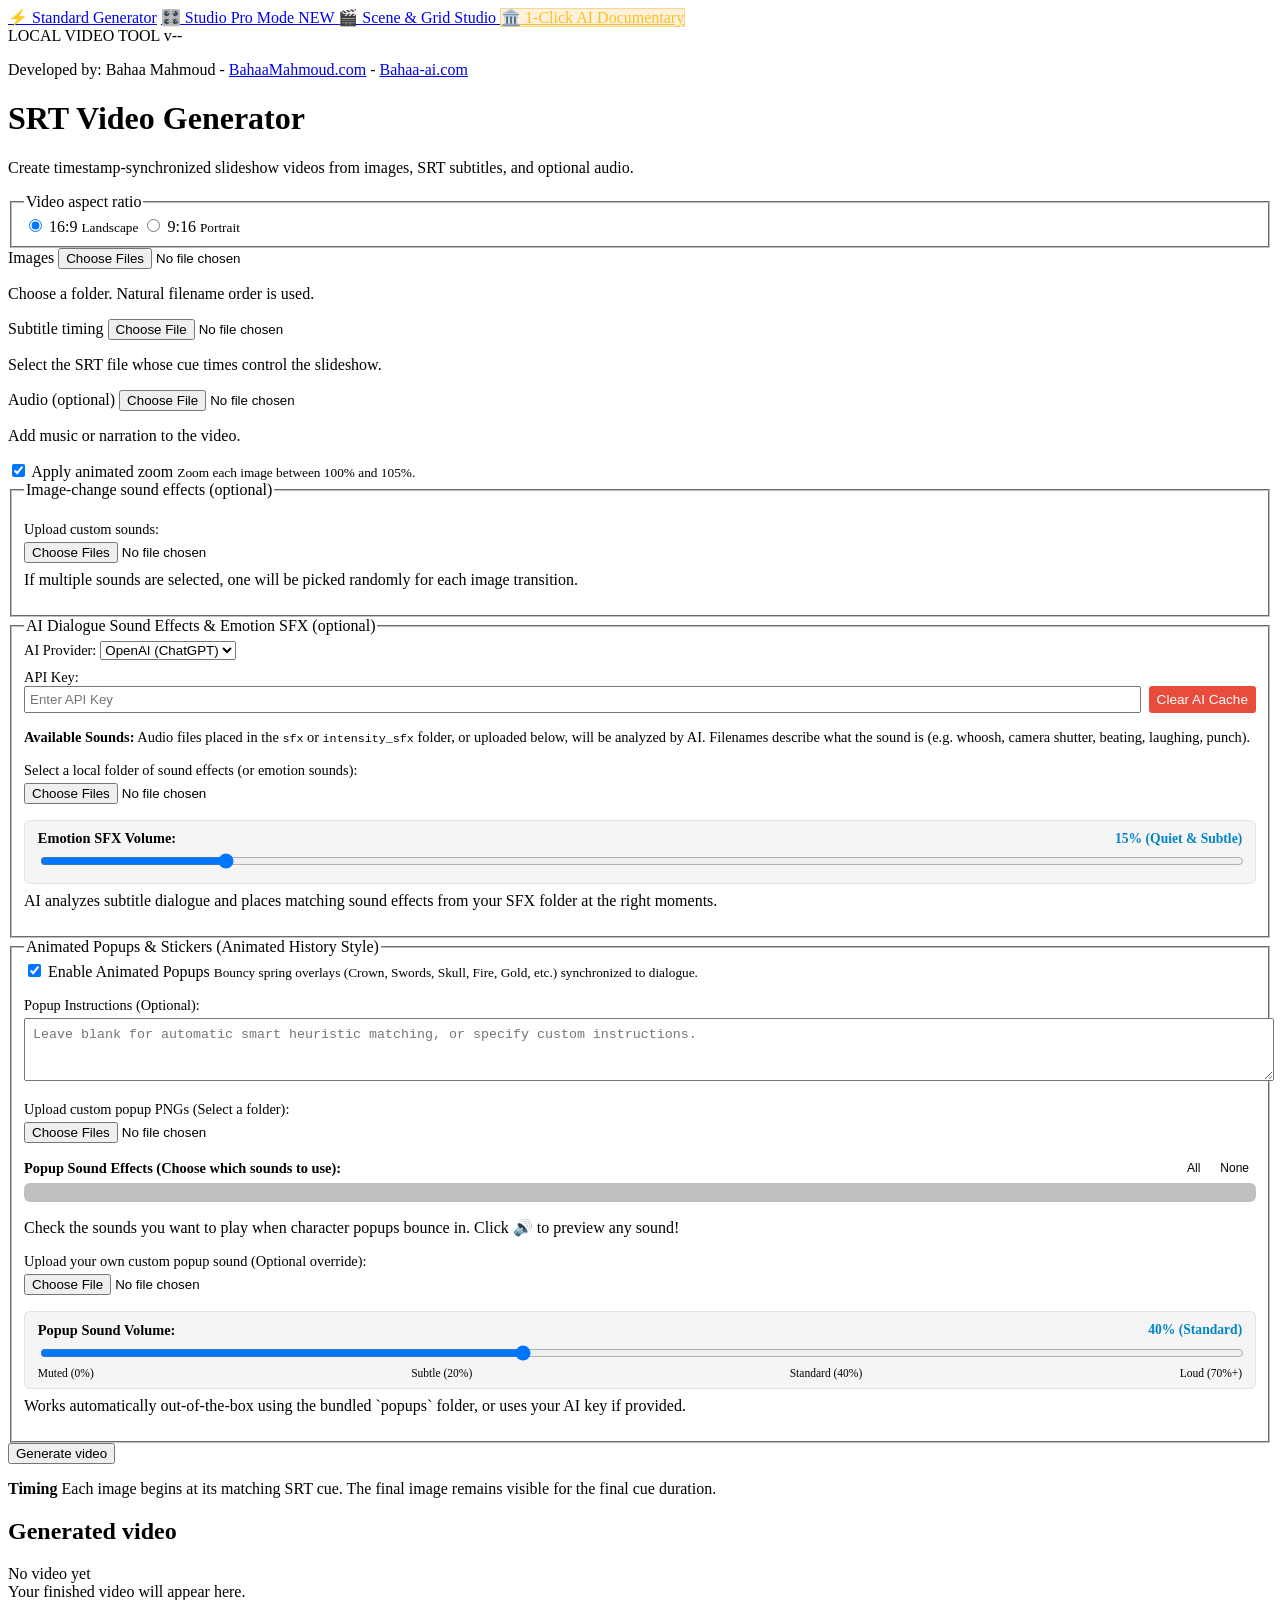
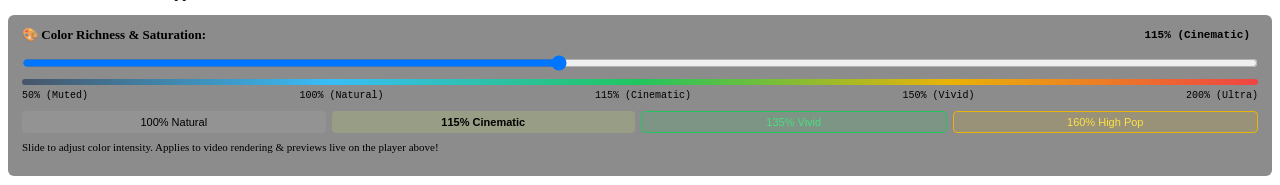
==== web/index.html @ ee442a03 "Initial commit: SRT Video Generator and Documentary Studio" ====
<!doctype html>
<html lang="en">
<head>
  <meta charset="UTF-8">
  <meta name="viewport" content="width=device-width, initial-scale=1.0">
  <title>SRT Video Generator</title>
  <link rel="icon" type="image/png" href="/img/favicon.png">
  <link rel="stylesheet" href="/styles.css">
</head>
<body>
  <main class="shell">
    <div class="mode-nav-bar">
      <div class="mode-tabs">
        <a href="/" class="mode-tab active">⚡ Standard Generator</a>
        <a href="/studio.html" class="mode-tab">
          <span>🎛️ Studio Pro Mode</span>
          <span class="mode-badge-new">NEW</span>
        </a>
        <a href="/scene_studio.html" class="mode-tab">
          <span>🎬 Scene & Grid Studio</span>
        </a>
        <a href="/documentary_studio.html" class="mode-tab" style="background: rgba(245, 158, 11, 0.15); color: #fbbf24; border: 1px solid rgba(245, 158, 11, 0.35);">
          <span>🏛️ 1-Click AI Documentary</span>
        </a>
      </div>
      <p class="eyebrow" style="margin: 0;">
        LOCAL VIDEO TOOL <span id="app-version">v--</span>
      </p>
    </div>
    <header>
      <p class="eyebrow">
        <span class="developer-credit">Developed by: Bahaa Mahmoud -
          <a href="https://BahaaMahmoud.com" target="_blank" rel="noopener noreferrer">BahaaMahmoud.com</a> -
          <a href="https://Bahaa-ai.com" target="_blank" rel="noopener noreferrer">Bahaa-ai.com</a>
        </span>
      </p>
      <div class="brand-lockup">
        <span class="app-mark" aria-hidden="true"></span>
        <h1 id="app-name">SRT Video Generator</h1>
      </div>
      <p id="app-description" class="intro">Create timestamp-synchronized slideshow videos from images, SRT subtitles, and optional audio.</p>
    </header>

    <div class="workspace">
      <form id="generator-form" class="controls">
        <fieldset class="field-group ratio-group">
          <legend>Video aspect ratio</legend>
          <label class="radio-option">
            <input type="radio" name="aspect_ratio" value="16:9" checked>
            <span>16:9 <small>Landscape</small></span>
          </label>
          <label class="radio-option">
            <input type="radio" name="aspect_ratio" value="9:16">
            <span>9:16 <small>Portrait</small></span>
          </label>
        </fieldset>

        <section class="field-group">
          <label for="image-folder">Images</label>
          <input id="image-folder" name="images" type="file" accept="image/*" webkitdirectory multiple required>
          <p id="image-summary" class="hint">Choose a folder. Natural filename order is used.</p>
        </section>

        <section class="field-group">
          <label for="srt-file">Subtitle timing</label>
          <input id="srt-file" name="srt_file" type="file" accept=".srt,text/srt" required>
          <p id="srt-summary" class="hint">Select the SRT file whose cue times control the slideshow.</p>
        </section>

        <section class="field-group">
          <label for="audio-file">Audio <span class="optional">(optional)</span></label>
          <input id="audio-file" name="audio_file" type="file" accept="audio/*">
          <p id="audio-summary" class="hint">Add music or narration to the video.</p>
        </section>

        <label class="checkbox-row" for="apply-zoom">
          <input id="apply-zoom" name="apply_zoom" type="checkbox" checked>
          <span>Apply animated zoom <small>Zoom each image between 100% and 105%.</small></span>
        </label>

        <fieldset class="field-group">
          <legend>Image-change sound effects <span class="optional">(optional)</span></legend>
          <div id="bundled-sfx-container" style="display: flex; flex-direction: column; gap: 0.5rem; margin-bottom: 0.5rem;">
            <!-- populated by JS -->
          </div>
          <div style="margin-top: 1rem;">
            <label for="custom-sfx" style="font-size: 0.9em; margin-bottom: 0.25rem; display: block;">Upload custom sounds:</label>
            <input id="custom-sfx" name="custom_sfx" type="file" accept="audio/*" multiple>
          </div>
          <p class="hint" style="margin-top: 0.5rem;">If multiple sounds are selected, one will be picked randomly for each image transition.</p>
        </fieldset>

        <fieldset class="field-group">
          <legend>AI Dialogue Sound Effects & Emotion SFX <span class="optional">(optional)</span></legend>
          <div style="margin-bottom: 0.5rem;">
            <label for="ai-provider" style="font-size: 0.9em;">AI Provider:</label>
            <select id="ai-provider" name="ai_provider">
              <option value="openai">OpenAI (ChatGPT)</option>
              <option value="gemini">Gemini</option>
              <option value="nvidia">NVIDIA NIM</option>
              <option value="bytez">Bytez API</option>
            </select>
          </div>
          <div style="margin-bottom: 1rem;">
            <label for="api-key" style="font-size: 0.9em;">API Key:</label>
            <div style="display: flex; gap: 0.5rem; width: 100%;">
                <input type="password" id="api-key" name="api_key" placeholder="Enter API Key" style="flex: 1; padding: 0.25rem;">
                <button type="button" id="clear-cache-button" style="padding: 0.25rem 0.5rem; font-size: 0.85em; background: #e74c3c; color: white; border: none; border-radius: 3px; cursor: pointer;">Clear AI Cache</button>
            </div>
          </div>
          <div id="bytez-model-container" style="margin-bottom: 1rem; display: none;">
            <label for="api-model" style="font-size: 0.9em;">Bytez Model ID (Check your Bytez dashboard):</label>
            <input type="text" id="api-model" name="api_model" value="google/gemma-2-9b-it" style="width: 100%; padding: 0.25rem;">
          </div>
          <div style="margin-top: 1rem;">
            <p style="font-size: 0.9em; margin-bottom: 0.25rem;"><strong>Available Sounds:</strong> Audio files placed in the <code>sfx</code> or <code>intensity_sfx</code> folder, or uploaded below, will be analyzed by AI. Filenames describe what the sound is (e.g. whoosh, camera shutter, beating, laughing, punch).</p>
            <label for="custom-intensity" style="font-size: 0.9em; margin-bottom: 0.25rem; display: block; margin-top: 1rem;">Select a local folder of sound effects (or emotion sounds):</label>
            <input id="custom-intensity" name="custom_intensity" type="file" accept="audio/*" webkitdirectory multiple>
          </div>
          <div style="margin-top: 1rem; background: rgba(0,0,0,0.04); border-radius: 6px; padding: 0.6rem 0.8rem; border: 1px solid rgba(0,0,0,0.08);">
            <div style="display: flex; justify-content: space-between; align-items: center; margin-bottom: 0.25rem;">
              <label for="emotion-sfx-volume" style="font-size: 0.9em; font-weight: 600;">Emotion SFX Volume:</label>
              <span id="emotion-sfx-vol-label" style="font-size: 0.85em; font-weight: 700; color: #0284c7;">15% (Quiet & Subtle)</span>
            </div>
            <input type="range" id="emotion-sfx-volume" name="emotion_sfx_volume" min="0" max="1" step="0.01" value="0.15" style="width: 100%;">
          </div>
          <p class="hint" style="margin-top: 0.5rem;">AI analyzes subtitle dialogue and places matching sound effects from your SFX folder at the right moments.</p>
        </fieldset>

        <fieldset class="field-group">
          <legend>Animated Popups & Stickers <span class="optional">(Animated History Style)</span></legend>
          <label class="checkbox-row" for="enable-popups">
            <input id="enable-popups" name="enable_popups" type="checkbox" checked>
            <span>Enable Animated Popups <small>Bouncy spring overlays (Crown, Swords, Skull, Fire, Gold, etc.) synchronized to dialogue.</small></span>
          </label>
          <div style="margin-top: 1rem;">
            <label for="popup-prompt" style="font-size: 0.9em; margin-bottom: 0.25rem; display: block;">Popup Instructions (Optional):</label>
            <textarea id="popup-prompt" name="popup_prompt" rows="3" style="width: 100%; padding: 0.5rem; resize: vertical;" placeholder="Leave blank for automatic smart heuristic matching, or specify custom instructions."></textarea>
          </div>
          <div style="margin-top: 1rem;">
            <label for="custom-popups" style="font-size: 0.9em; margin-bottom: 0.25rem; display: block;">Upload custom popup PNGs (Select a folder):</label>
            <input id="custom-popups" name="custom_popups" type="file" accept="image/*" webkitdirectory multiple>
          </div>
          <div style="margin-top: 1rem;">
            <div style="display: flex; justify-content: space-between; align-items: center; margin-bottom: 0.35rem;">
              <label style="font-size: 0.9em; font-weight: 600;">Popup Sound Effects (Choose which sounds to use):</label>
              <div style="display: flex; gap: 6px;">
                <button type="button" id="btn-select-all-popups" style="padding: 2px 7px; font-size: 0.75rem; background: rgba(255,255,255,0.08); border: 1px solid var(--line); color: var(--muted); border-radius: 4px; cursor: pointer;">All</button>
                <button type="button" id="btn-deselect-all-popups" style="padding: 2px 7px; font-size: 0.75rem; background: rgba(255,255,255,0.08); border: 1px solid var(--line); color: var(--muted); border-radius: 4px; cursor: pointer;">None</button>
              </div>
            </div>
            <div id="bundled-popup-sfx-container" style="display: grid; grid-template-columns: repeat(auto-fill, minmax(200px, 1fr)); gap: 0.5rem; margin-bottom: 0.5rem; padding: 0.6rem; background: rgba(0,0,0,0.25); border-radius: 6px; border: 1px solid var(--line); max-height: 220px; overflow-y: auto;">
              <!-- Populated by JS with play preview buttons -->
            </div>
            <p class="hint">Check the sounds you want to play when character popups bounce in. Click 🔊 to preview any sound!</p>
          </div>
          <div style="margin-top: 0.8rem;">
            <label for="custom-popup-sfx" style="font-size: 0.9em; margin-bottom: 0.25rem; display: block;">Upload your own custom popup sound (Optional override):</label>
            <input id="custom-popup-sfx" name="custom_popup_sfx" type="file" accept="audio/*">
          </div>
          <div style="margin-top: 1rem; background: rgba(0,0,0,0.04); border-radius: 6px; padding: 0.6rem 0.8rem; border: 1px solid rgba(0,0,0,0.08);">
            <div style="display: flex; justify-content: space-between; align-items: center; margin-bottom: 0.25rem;">
              <label for="popup-sfx-volume" style="font-size: 0.9em; font-weight: 600;">Popup Sound Volume:</label>
              <span id="popup-sfx-vol-label" style="font-size: 0.85em; font-weight: 700; color: #0284c7;">40% (Standard)</span>
            </div>
            <input type="range" id="popup-sfx-volume" name="popup_sfx_volume" min="0" max="1" step="0.01" value="0.40" style="width: 100%;">
            <div style="display: flex; justify-content: space-between; font-size: 0.72rem; color: var(--muted); margin-top: 2px;">
              <span>Muted (0%)</span>
              <span>Subtle (20%)</span>
              <span>Standard (40%)</span>
              <span>Loud (70%+)</span>
            </div>
          </div>
          <p class="hint" style="margin-top: 0.5rem;">Works automatically out-of-the-box using the bundled `popups` folder, or uses your AI key if provided.</p>
        </fieldset>

        <div class="actions">
          <button id="generate-button" type="submit">Generate video</button>
          <button id="cancel-button" class="cancel-button" type="button" hidden>Cancel</button>
        </div>
        <p id="status" class="status" role="status"></p>
        <section id="progress-panel" class="progress-panel" hidden>
          <div class="progress-heading">
            <strong id="progress-label">Preparing...</strong>
            <span id="progress-percent">0%</span>
          </div>
          <div class="progress-track"><div id="progress-bar" class="progress-bar"></div></div>
          <p id="progress-detail" class="hint">Waiting to start...</p>
        </section>
        <aside class="note">
          <strong>Timing</strong>
          <span>Each image begins at its matching SRT cue. The final image remains visible for the final cue duration.</span>
        </aside>
      </form>

      <section class="preview-panel" aria-labelledby="preview-title">
        <div class="panel-heading">
          <h2 id="preview-title">Generated video</h2>
          <span id="preview-state" class="preview-state">No video yet</span>
        </div>
        <div id="preview-empty" class="preview-empty">Your finished video will appear here.</div>
        <video id="video-preview" controls playsinline hidden></video>
        <button id="download-button" class="download-button" type="button" hidden>Download video</button>

        <!-- Dynamic Color Enhancement Bar -->
        <div id="color-boost-panel" class="color-boost-panel" style="margin-top: 14px; padding: 12px 14px; background: rgba(0, 0, 0, 0.45); border: 1px solid var(--line); border-radius: 6px;">
          <div style="display: flex; justify-content: space-between; align-items: center; margin-bottom: 6px;">
            <label for="color-boost-slider" style="font-weight: 600; font-size: 13px; display: flex; align-items: center; gap: 6px; color: var(--ink);">
              <span>🎨 Color Richness & Saturation:</span>
            </label>
            <span id="color-boost-badge" style="font-weight: 700; font-size: 11px; font-family: 'DM Mono', monospace; color: var(--bg); background: var(--accent); padding: 2px 8px; border-radius: 4px;">115% (Cinematic)</span>
          </div>

          <input type="range" id="color-boost-slider" name="color_boost" min="50" max="200" step="5" value="115" style="width: 100%; cursor: pointer; accent-color: var(--accent); margin: 6px 0;">

          <!-- Visual Color Gradient Bar showing increasing intensity -->
          <div style="height: 6px; width: 100%; border-radius: 3px; background: linear-gradient(to right, #475569 0%, #38bdf8 25%, #22c55e 50%, #eab308 75%, #ef4444 100%); margin-top: 2px;"></div>

          <div style="display: flex; justify-content: space-between; font-size: 10px; font-family: 'DM Mono', monospace; color: var(--muted); margin-top: 5px;">
            <span>50% (Muted)</span>
            <span>100% (Natural)</span>
            <span>115% (Cinematic)</span>
            <span>150% (Vivid)</span>
            <span>200% (Ultra)</span>
          </div>

          <!-- Quick Preset Buttons -->
          <div style="display: flex; gap: 6px; margin-top: 10px; flex-wrap: wrap;">
            <button type="button" class="btn-color-preset" data-val="100" style="flex: 1; padding: 4px 6px; font-size: 11px; background: rgba(255,255,255,0.06); border: 1px solid var(--line); color: var(--muted); border-radius: 4px; cursor: pointer;">100% Natural</button>
            <button type="button" class="btn-color-preset" data-val="115" style="flex: 1; padding: 4px 6px; font-size: 11px; background: rgba(217, 255, 98, 0.15); border: 1px solid var(--accent); color: var(--accent); border-radius: 4px; cursor: pointer; font-weight: 600;">115% Cinematic</button>
            <button type="button" class="btn-color-preset" data-val="135" style="flex: 1; padding: 4px 6px; font-size: 11px; background: rgba(34, 197, 94, 0.15); border: 1px solid #22c55e; color: #4ade80; border-radius: 4px; cursor: pointer;">135% Vivid</button>
            <button type="button" class="btn-color-preset" data-val="160" style="flex: 1; padding: 4px 6px; font-size: 11px; background: rgba(234, 179, 8, 0.15); border: 1px solid #eab308; color: #fde047; border-radius: 4px; cursor: pointer;">160% High Pop</button>
          </div>

          <p class="hint" style="margin-top: 8px; font-size: 11px; color: var(--muted);">
            Slide to adjust color intensity. Applies to video rendering & previews live on the player above!
          </p>
        </div>
      </section>
    </div>

  </main>
  <script src="/app.js"></script>
</body>
</html>
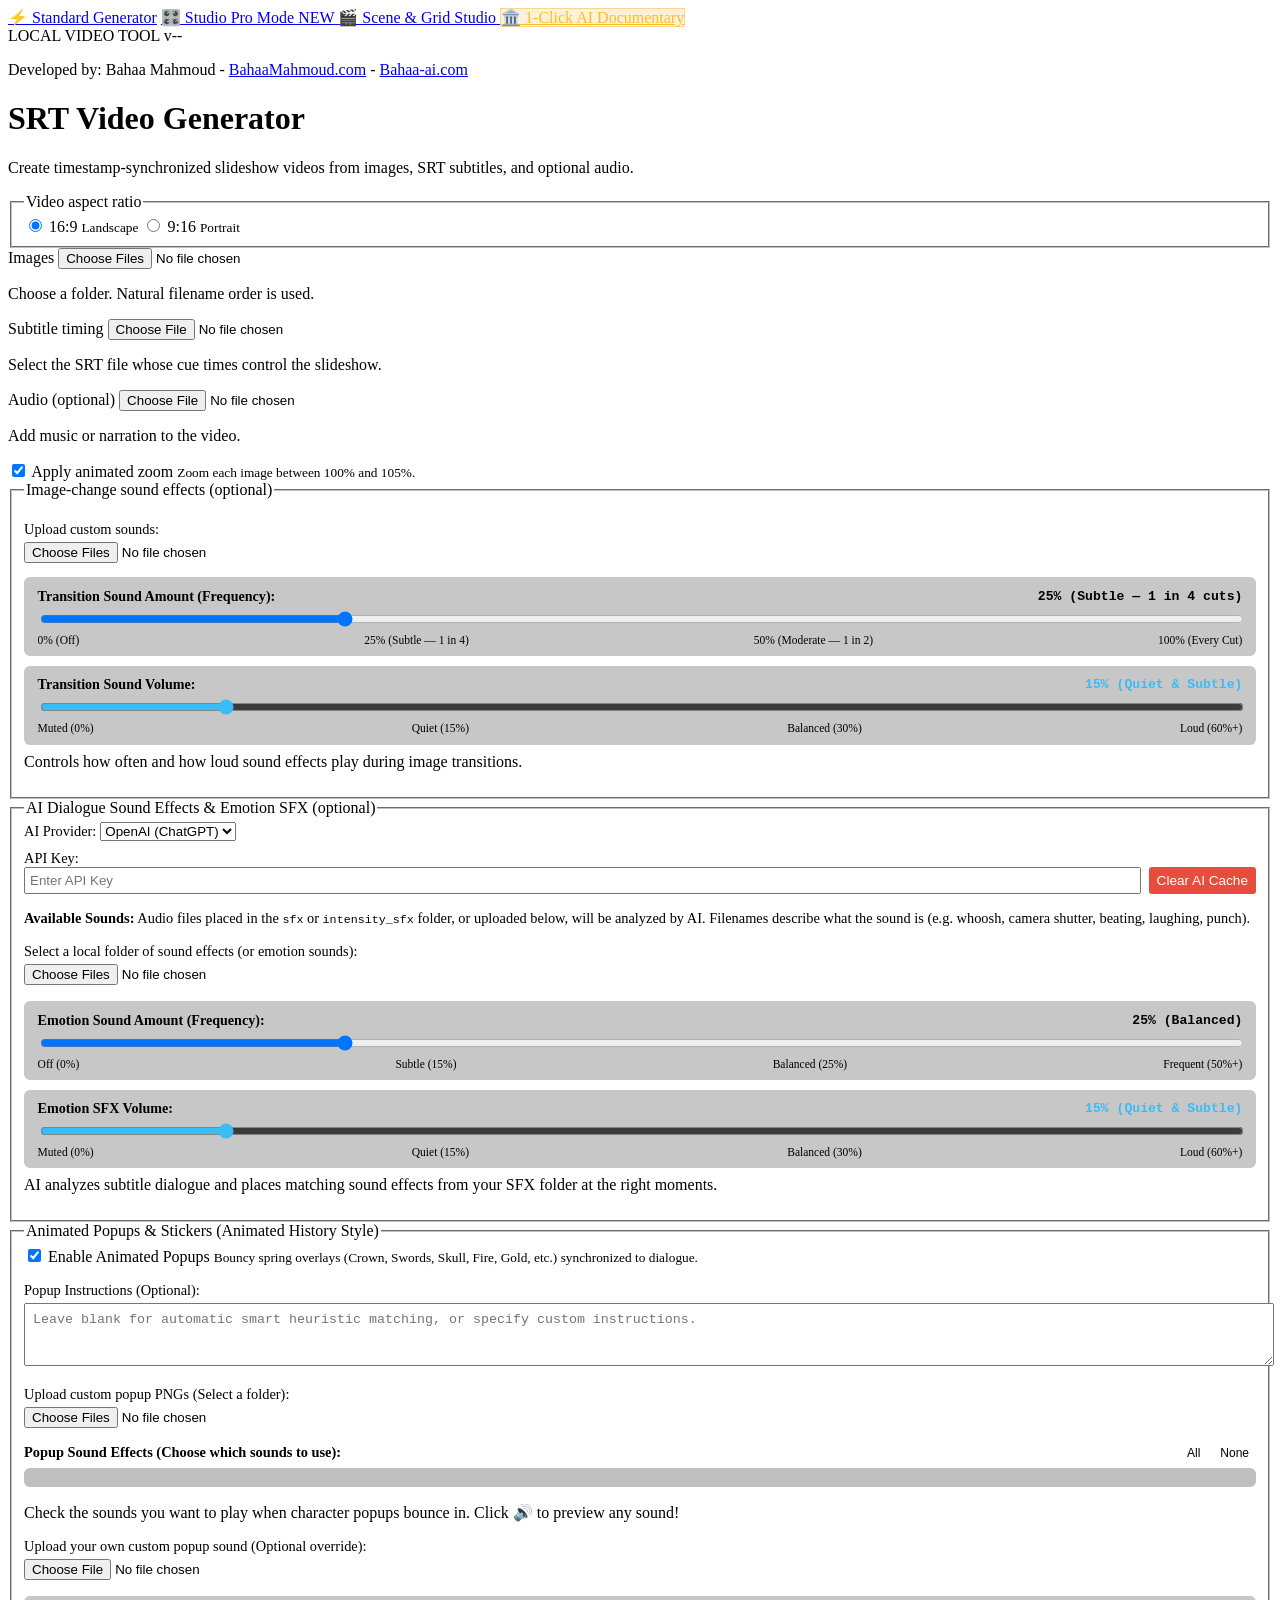
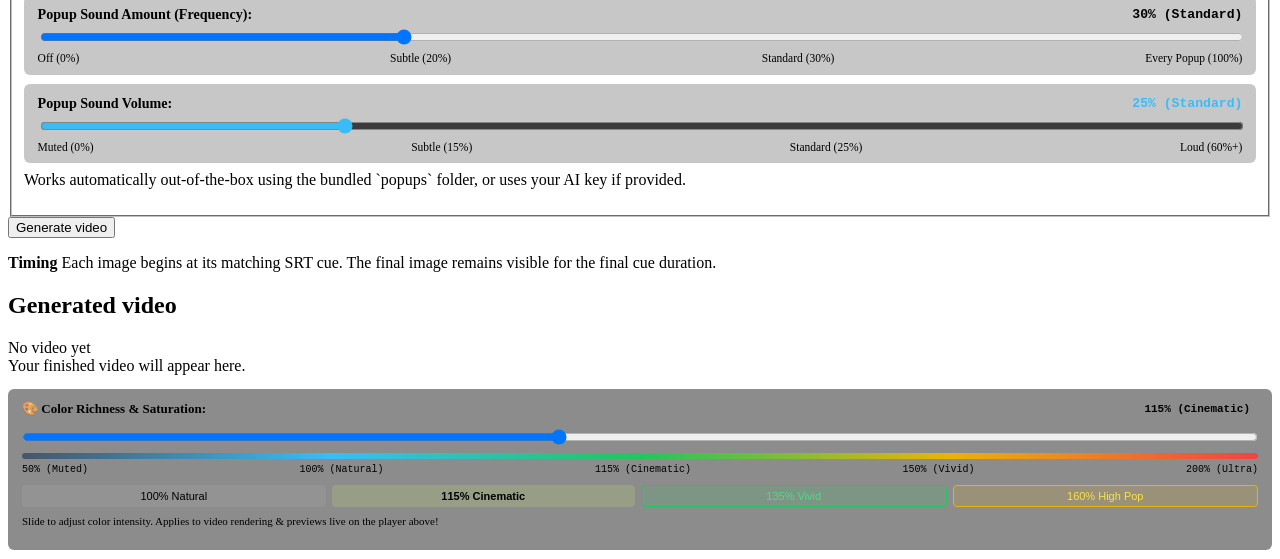
==== commit 1a530198: "Upgrade Page 1: SFX frequency & volume sliders, cue count estimation, zoom freeze fix, anti-repeat r" ====
--- a/web/index.html
+++ b/web/index.html
@@ -87,7 +87,38 @@
             <label for="custom-sfx" style="font-size: 0.9em; margin-bottom: 0.25rem; display: block;">Upload custom sounds:</label>
             <input id="custom-sfx" name="custom_sfx" type="file" accept="audio/*" multiple>
           </div>
-          <p class="hint" style="margin-top: 0.5rem;">If multiple sounds are selected, one will be picked randomly for each image transition.</p>
+
+          <!-- Transition Sound Frequency (Amount) -->
+          <div style="margin-top: 0.9rem; background: rgba(0,0,0,0.22); border-radius: 6px; padding: 0.65rem 0.85rem; border: 1px solid var(--line);">
+            <div style="display: flex; justify-content: space-between; align-items: center; margin-bottom: 0.25rem;">
+              <label for="transition_sfx_density" style="font-size: 0.88em; font-weight: 600;">Transition Sound Amount (Frequency):</label>
+              <span id="transition-sfx-density-label" style="font-size: 0.82em; font-weight: 700; color: var(--accent); font-family: 'DM Mono', monospace;">25% (Subtle — 1 in 4 cuts)</span>
+            </div>
+            <input type="range" id="transition_sfx_density" name="transition_sfx_density" min="0" max="100" step="1" value="25" style="width: 100%; accent-color: var(--accent); cursor: pointer;">
+            <div style="display: flex; justify-content: space-between; font-size: 0.72rem; color: var(--muted); margin-top: 3px;">
+              <span>0% (Off)</span>
+              <span>25% (Subtle — 1 in 4)</span>
+              <span>50% (Moderate — 1 in 2)</span>
+              <span>100% (Every Cut)</span>
+            </div>
+          </div>
+
+          <!-- Transition Sound Volume -->
+          <div style="margin-top: 0.6rem; background: rgba(0,0,0,0.22); border-radius: 6px; padding: 0.65rem 0.85rem; border: 1px solid var(--line);">
+            <div style="display: flex; justify-content: space-between; align-items: center; margin-bottom: 0.25rem;">
+              <label for="transition_sfx_volume" style="font-size: 0.88em; font-weight: 600;">Transition Sound Volume:</label>
+              <span id="transition-sfx-vol-label" style="font-size: 0.82em; font-weight: 700; color: #38bdf8; font-family: 'DM Mono', monospace;">15% (Quiet & Subtle)</span>
+            </div>
+            <input type="range" id="transition_sfx_volume" name="transition_sfx_volume" min="0" max="100" step="1" value="15" style="width: 100%; accent-color: #38bdf8; cursor: pointer;">
+            <div style="display: flex; justify-content: space-between; font-size: 0.72rem; color: var(--muted); margin-top: 3px;">
+              <span>Muted (0%)</span>
+              <span>Quiet (15%)</span>
+              <span>Balanced (30%)</span>
+              <span>Loud (60%+)</span>
+            </div>
+          </div>
+
+          <p class="hint" style="margin-top: 0.5rem;">Controls how often and how loud sound effects play during image transitions.</p>
         </fieldset>
 
         <fieldset class="field-group">
@@ -117,12 +148,35 @@
             <label for="custom-intensity" style="font-size: 0.9em; margin-bottom: 0.25rem; display: block; margin-top: 1rem;">Select a local folder of sound effects (or emotion sounds):</label>
             <input id="custom-intensity" name="custom_intensity" type="file" accept="audio/*" webkitdirectory multiple>
           </div>
-          <div style="margin-top: 1rem; background: rgba(0,0,0,0.04); border-radius: 6px; padding: 0.6rem 0.8rem; border: 1px solid rgba(0,0,0,0.08);">
-            <div style="display: flex; justify-content: space-between; align-items: center; margin-bottom: 0.25rem;">
-              <label for="emotion-sfx-volume" style="font-size: 0.9em; font-weight: 600;">Emotion SFX Volume:</label>
-              <span id="emotion-sfx-vol-label" style="font-size: 0.85em; font-weight: 700; color: #0284c7;">15% (Quiet & Subtle)</span>
-            </div>
-            <input type="range" id="emotion-sfx-volume" name="emotion_sfx_volume" min="0" max="1" step="0.01" value="0.15" style="width: 100%;">
+
+          <!-- Emotion Sound Frequency (Amount) -->
+          <div style="margin-top: 1rem; background: rgba(0,0,0,0.22); border-radius: 6px; padding: 0.65rem 0.85rem; border: 1px solid var(--line);">
+            <div style="display: flex; justify-content: space-between; align-items: center; margin-bottom: 0.25rem;">
+              <label for="emotion_sfx_density" style="font-size: 0.88em; font-weight: 600;">Emotion Sound Amount (Frequency):</label>
+              <span id="emotion-sfx-density-label" style="font-size: 0.82em; font-weight: 700; color: var(--accent); font-family: 'DM Mono', monospace;">25% (Balanced)</span>
+            </div>
+            <input type="range" id="emotion_sfx_density" name="emotion_sfx_density" min="0" max="100" step="1" value="25" style="width: 100%; accent-color: var(--accent); cursor: pointer;">
+            <div style="display: flex; justify-content: space-between; font-size: 0.72rem; color: var(--muted); margin-top: 3px;">
+              <span>Off (0%)</span>
+              <span>Subtle (15%)</span>
+              <span>Balanced (25%)</span>
+              <span>Frequent (50%+)</span>
+            </div>
+          </div>
+
+          <!-- Emotion SFX Volume -->
+          <div style="margin-top: 0.6rem; background: rgba(0,0,0,0.22); border-radius: 6px; padding: 0.65rem 0.85rem; border: 1px solid var(--line);">
+            <div style="display: flex; justify-content: space-between; align-items: center; margin-bottom: 0.25rem;">
+              <label for="emotion-sfx-volume" style="font-size: 0.88em; font-weight: 600;">Emotion SFX Volume:</label>
+              <span id="emotion-sfx-vol-label" style="font-size: 0.82em; font-weight: 700; color: #38bdf8; font-family: 'DM Mono', monospace;">15% (Quiet & Subtle)</span>
+            </div>
+            <input type="range" id="emotion-sfx-volume" name="emotion_sfx_volume" min="0" max="100" step="1" value="15" style="width: 100%; accent-color: #38bdf8; cursor: pointer;">
+            <div style="display: flex; justify-content: space-between; font-size: 0.72rem; color: var(--muted); margin-top: 3px;">
+              <span>Muted (0%)</span>
+              <span>Quiet (15%)</span>
+              <span>Balanced (30%)</span>
+              <span>Loud (60%+)</span>
+            </div>
           </div>
           <p class="hint" style="margin-top: 0.5rem;">AI analyzes subtitle dialogue and places matching sound effects from your SFX folder at the right moments.</p>
         </fieldset>
@@ -158,17 +212,34 @@
             <label for="custom-popup-sfx" style="font-size: 0.9em; margin-bottom: 0.25rem; display: block;">Upload your own custom popup sound (Optional override):</label>
             <input id="custom-popup-sfx" name="custom_popup_sfx" type="file" accept="audio/*">
           </div>
-          <div style="margin-top: 1rem; background: rgba(0,0,0,0.04); border-radius: 6px; padding: 0.6rem 0.8rem; border: 1px solid rgba(0,0,0,0.08);">
-            <div style="display: flex; justify-content: space-between; align-items: center; margin-bottom: 0.25rem;">
-              <label for="popup-sfx-volume" style="font-size: 0.9em; font-weight: 600;">Popup Sound Volume:</label>
-              <span id="popup-sfx-vol-label" style="font-size: 0.85em; font-weight: 700; color: #0284c7;">40% (Standard)</span>
-            </div>
-            <input type="range" id="popup-sfx-volume" name="popup_sfx_volume" min="0" max="1" step="0.01" value="0.40" style="width: 100%;">
-            <div style="display: flex; justify-content: space-between; font-size: 0.72rem; color: var(--muted); margin-top: 2px;">
+
+          <!-- Popup Sound Frequency (Amount) -->
+          <div style="margin-top: 1rem; background: rgba(0,0,0,0.22); border-radius: 6px; padding: 0.65rem 0.85rem; border: 1px solid var(--line);">
+            <div style="display: flex; justify-content: space-between; align-items: center; margin-bottom: 0.25rem;">
+              <label for="popup_sfx_density" style="font-size: 0.88em; font-weight: 600;">Popup Sound Amount (Frequency):</label>
+              <span id="popup-sfx-density-label" style="font-size: 0.82em; font-weight: 700; color: var(--accent); font-family: 'DM Mono', monospace;">30% (Standard)</span>
+            </div>
+            <input type="range" id="popup_sfx_density" name="popup_sfx_density" min="0" max="100" step="1" value="30" style="width: 100%; accent-color: var(--accent); cursor: pointer;">
+            <div style="display: flex; justify-content: space-between; font-size: 0.72rem; color: var(--muted); margin-top: 3px;">
+              <span>Off (0%)</span>
+              <span>Subtle (20%)</span>
+              <span>Standard (30%)</span>
+              <span>Every Popup (100%)</span>
+            </div>
+          </div>
+
+          <!-- Popup Sound Volume -->
+          <div style="margin-top: 0.6rem; background: rgba(0,0,0,0.22); border-radius: 6px; padding: 0.65rem 0.85rem; border: 1px solid var(--line);">
+            <div style="display: flex; justify-content: space-between; align-items: center; margin-bottom: 0.25rem;">
+              <label for="popup-sfx-volume" style="font-size: 0.88em; font-weight: 600;">Popup Sound Volume:</label>
+              <span id="popup-sfx-vol-label" style="font-size: 0.82em; font-weight: 700; color: #38bdf8; font-family: 'DM Mono', monospace;">25% (Standard)</span>
+            </div>
+            <input type="range" id="popup-sfx-volume" name="popup_sfx_volume" min="0" max="100" step="1" value="25" style="width: 100%; accent-color: #38bdf8; cursor: pointer;">
+            <div style="display: flex; justify-content: space-between; font-size: 0.72rem; color: var(--muted); margin-top: 3px;">
               <span>Muted (0%)</span>
-              <span>Subtle (20%)</span>
-              <span>Standard (40%)</span>
-              <span>Loud (70%+)</span>
+              <span>Subtle (15%)</span>
+              <span>Standard (25%)</span>
+              <span>Loud (60%+)</span>
             </div>
           </div>
           <p class="hint" style="margin-top: 0.5rem;">Works automatically out-of-the-box using the bundled `popups` folder, or uses your AI key if provided.</p>
